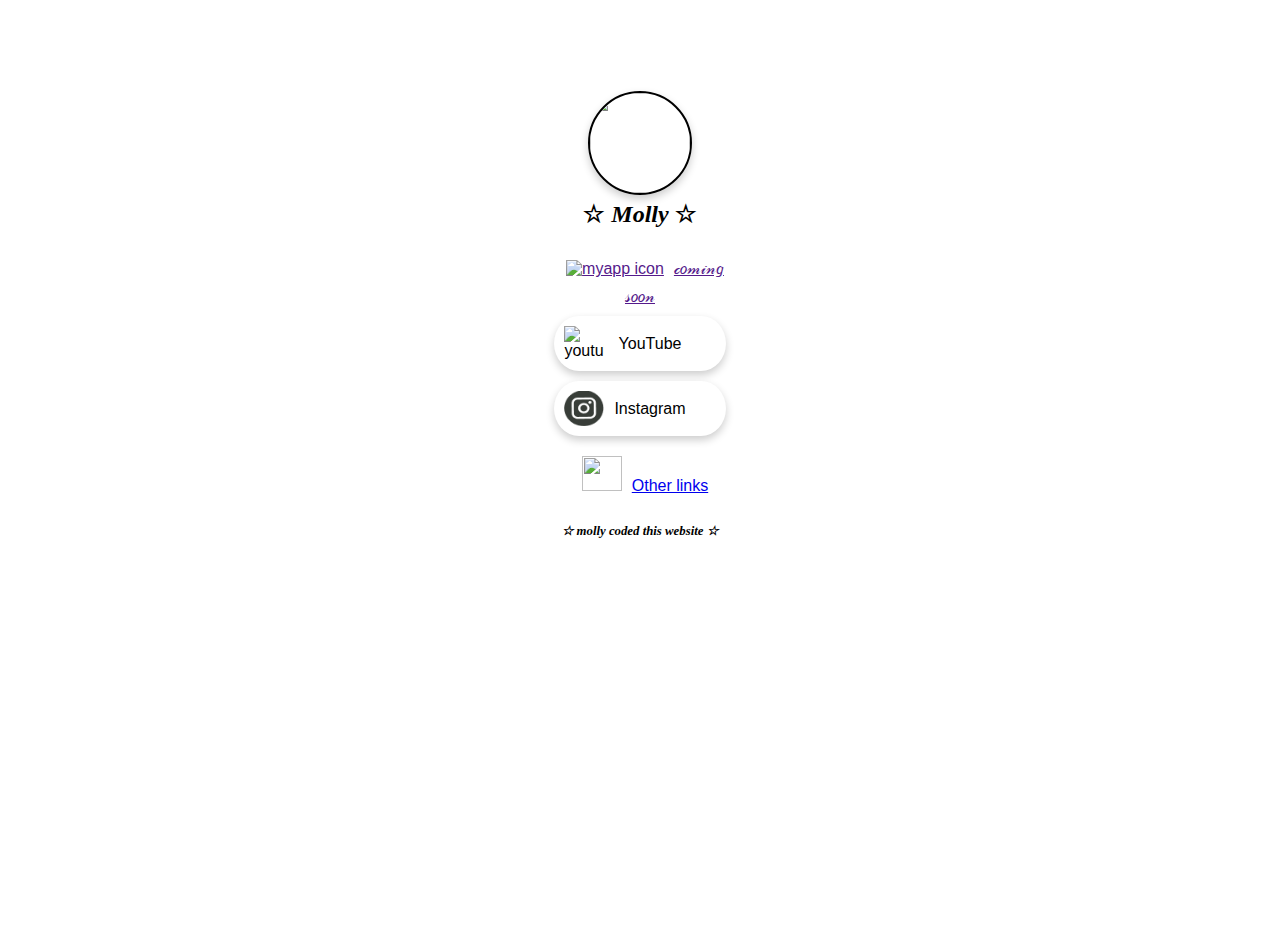
==== index.html @ 55ed957d "Update index.html" ====
<!DOCTYPE html>
<html lang="english">
    <head>
        <meta charset="UTF-8">
        <meta name="viewport" content="width=device-width, initial-scale=1">
    
        <title> &#9734; Molly's Links</title>
        <link rel="stylesheet" href="style.css">



    </head>
    <body>
        <div class="profilecontainer">
            <img class="profilepic" src="biopic4.png">
            <h1> &#9734; <i>Molly</i> &#9734;</h1>
            <p class="bio">
            </p>
        <div class="links">
        
            <a class="linkmyapp" href=""><img src="fitnesslogo.png" alt="myapp icon">𝒸𝑜𝓂𝒾𝓃𝑔 𝓈𝑜𝑜𝓃
            </a>
            <a class="linkyoutube" href="https://www.youtube.com/@444bodybyher"><img src="youtubeicon.png" alt="youtube icon">YouTube</a>
            <a class="linkinstagram" href="https://www.instagram.com/444bodybyher/"><img src="instagramicon.png" alt="instagram icon">Instagram</a>
            <a class="linktree" href="https://linktr.ee/444bodybyher"><img src="lockicon.png">Other links</a>
        </div> <!-- end links div -->
        <h4>☆ molly coded this website ☆</h4>
        </div> <!-- end profile container-->
        <iframe style="border-radius:12px" src="https://open.spotify.com/embed/playlist/6L6xAmtWha0JyMGnfmoWM0?utm_source=generator&theme=0" width="300px" height="152" frameBorder="0" allowfullscreen="" allow="autoplay; clipboard-write; encrypted-media; fullscreen; picture-in-picture" loading="lazy"></iframe>
    </body>
</html>
---- style.css ----
body {
    margin: 0;
    padding-top: 4%;
    font-family: Arial, sans-serif;
    background-image: url(whitemarblewhitestars.svg);
    background-size: cover;
    background-repeat: no-repeat;    
    background-attachment: fixed;
    display: flex;
    flex-direction: column;
    height: 100vh;
    align-items: center;
    color: #000000;
}

.profilecontainer {
    text-align: center;
    max-width: 400px;
    background: transparent;
    padding: 40px 20px;
    border-radius: 10px;
    display: grid;
    gap: 5px;
    grid-template-rows: auto auto auto 1fr;
}

.profilepic {
    width: 100px;
    height: 100px;
    border-radius: 50%;
    border: 2px solid #000000;
    margin: 0 auto;
    object-fit: cover;
    box-shadow: 0 4px 8px rgba(0, 0, 0, 0.2); /* drop shadow */
  }

h1 {
    font-size: 1.5rem;
    margin: 0;
    font-family: Georgia, 'Times New Roman', Times, serif;
}

h4 {
    font-family: 'Times New Roman', Times, serif;
    font-style: italic;
    font-size: .8rem;
}
  
.bio {
    font-size: 0.7rem;
    color: #666;
    margin: 6px;
    padding-bottom: 0%;
}
  
.links {
    display: grid;
    justify-content: center;    ;
    gap: 10px;
    grid-template-columns: .7fr;
}
  
.links img {
    width: 40px; 
    height: 35px;
    border-radius: 0%; 
    object-fit: cover;
    padding: 10px;
}

.linketsy img {
    width: 80px; 
    height: 80px;
    object-fit: cover;
    padding: 10px;
}

  
.linkyoutube, 
.linkinstagram,
.linkdribbble,
.linkbehance,
.linktiktok,
.linkwebsite {
    text-decoration: none;
    font-size: 1rem;
    font-family: Arial, Helvetica, sans-serif;
    border-radius: 30px / 60%; /* horizontal / vertical rounding */    
    display: grid;
    align-items: center; /* vertical center */
    background: #ffffff;
    color: #000000;
    padding: 0px 40px 0px 0px;
    font-weight: none;
    grid-template-columns: auto 1fr;
    box-shadow: 0 4px 8px rgba(0, 0, 0, 0.2); /* drop shadow */
}

.linketsy {
    text-decoration: none;
    font-size: 1rem;
    font-family: Arial, Helvetica, sans-serif;
    border-radius: 50px / 60%; /* horizontal / vertical rounding */    
    display: grid;
    align-items: center; /* vertical center */
    background: #ffffff;
    color: #000000;
    padding: 0px 40px 0px 20px;
    font-weight: none;
    grid-template-columns: auto 1fr;
    box-shadow: 0 4px 8px rgba(0, 0, 0, 0.2); /* drop shadow */
    min-width: 250px; /* Ensures a minimum width */
}

.linksectiontitle {
    font-size: 0.9rem;
    margin: 0;
    font-family: Georgia, 'Times New Roman', Times, serif;
}

.linkyoutube:hover,
.linkinstagram:hover,
.linkdribbble:hover,
.linkbehance:hover,
.linktiktok:hover,
.linkwebsite:hover,
.linketsy:hover {
    background: #2c2b2b;
    color: #ffffff;
    box-shadow: 0 4px 8px rgba(0, 0, 0, 0.2); /* drop shadow */

}
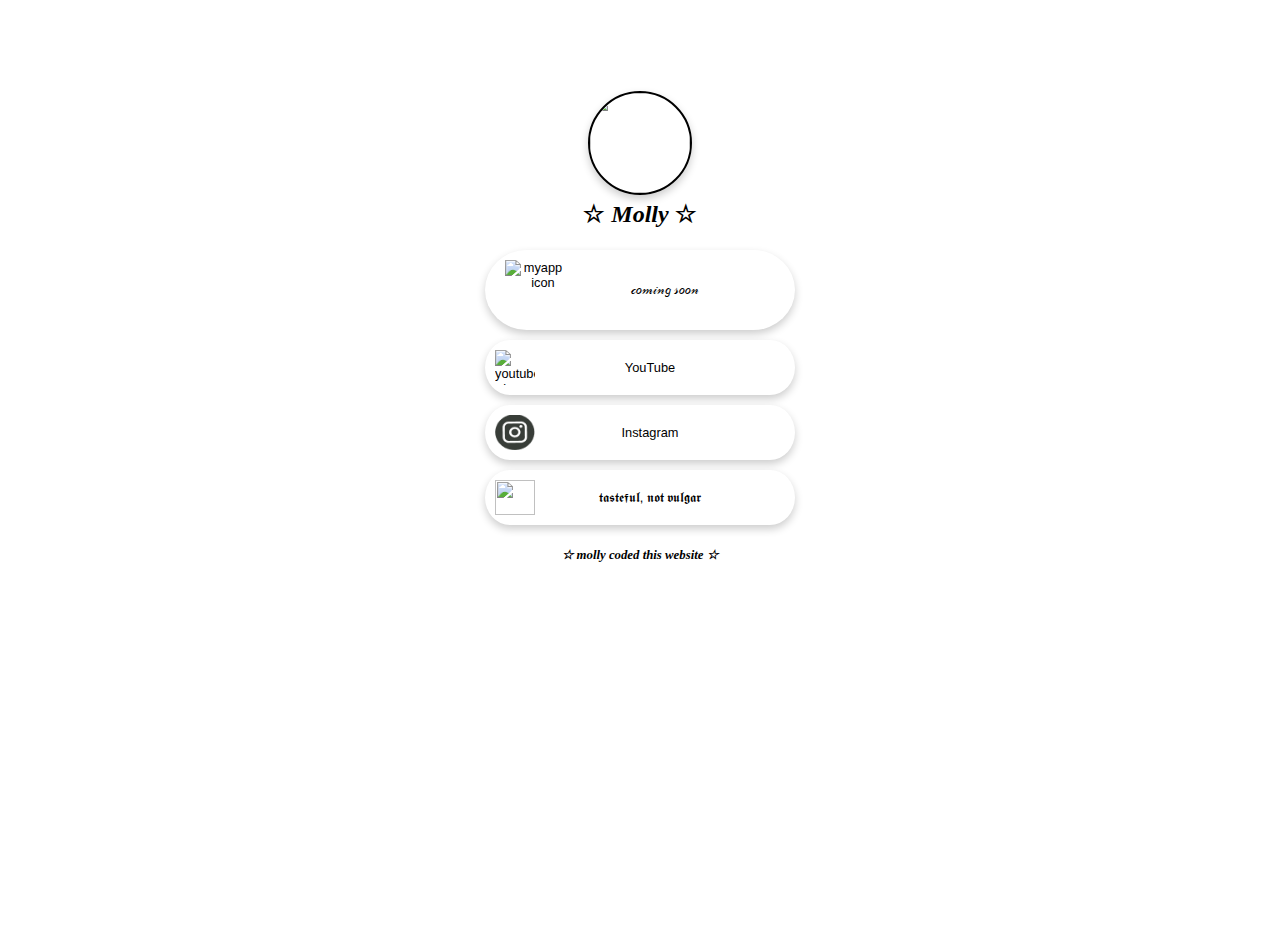
==== commit 2f00838b: "Update index.html" ====
--- a/index.html
+++ b/index.html
@@ -22,7 +22,7 @@
             </a>
             <a class="linkyoutube" href="https://www.youtube.com/@444bodybyher"><img src="youtubeicon.png" alt="youtube icon">YouTube</a>
             <a class="linkinstagram" href="https://www.instagram.com/444bodybyher/"><img src="instagramicon.png" alt="instagram icon">Instagram</a>
-            <a class="linktree" href="https://linktr.ee/444bodybyher"><img src="lockicon.png">Other links</a>
+            <a class="linktree" href="https://onlyfans.com/444bodybyher"><img src="lockicon.png">𝖙𝖆𝖘𝖙𝖊𝖋𝖚𝖑, 𝖓𝖔𝖙 𝖛𝖚𝖑𝖌𝖆𝖗</a>
         </div> <!-- end links div -->
         <h4>☆ molly coded this website ☆</h4>
         </div> <!-- end profile container-->
--- a/style.css
+++ b/style.css
@@ -68,22 +68,28 @@
     padding: 10px;
 }
 
-.linketsy img {
-    width: 80px; 
-    height: 80px;
+.linkmyapp img {
+    width: 60px; 
+    height: 60px;
+    object-fit: cover;
+    padding-right: 10px;
+    padding-top: 10px;
+    padding-left: 0px;
+    padding-bottom: 10px;
+}
+
+.linkwebsite img {
+    width: 60px; 
+    height: 60px;
     object-fit: cover;
     padding: 10px;
 }
-
   
 .linkyoutube, 
 .linkinstagram,
-.linkdribbble,
-.linkbehance,
-.linktiktok,
-.linkwebsite {
+.linktree {
     text-decoration: none;
-    font-size: 1rem;
+    font-size: 0.8rem;
     font-family: Arial, Helvetica, sans-serif;
     border-radius: 30px / 60%; /* horizontal / vertical rounding */    
     display: grid;
@@ -96,9 +102,25 @@
     box-shadow: 0 4px 8px rgba(0, 0, 0, 0.2); /* drop shadow */
 }
 
-.linketsy {
+.linkwebsite {
     text-decoration: none;
-    font-size: 1rem;
+    font-size: 0.8rem;
+    font-family: Arial, Helvetica, sans-serif;
+    border-radius: 50px / 60%; /* horizontal / vertical rounding */    
+    display: grid;
+    align-items: center; /* vertical center */
+    background: #ffffff;
+    color: #000000;
+    padding: 0px 40px 0px 0px;
+    font-weight: none;
+    grid-template-columns: auto 1fr;
+    box-shadow: 0 4px 8px rgba(0, 0, 0, 0.2); /* drop shadow */
+    min-width: 250px;
+}
+
+.linkmyapp {
+    text-decoration: none;
+    font-size: 0.8rem;
     font-family: Arial, Helvetica, sans-serif;
     border-radius: 50px / 60%; /* horizontal / vertical rounding */    
     display: grid;
@@ -109,7 +131,7 @@
     font-weight: none;
     grid-template-columns: auto 1fr;
     box-shadow: 0 4px 8px rgba(0, 0, 0, 0.2); /* drop shadow */
-    min-width: 250px; /* Ensures a minimum width */
+    min-width: 250px; /* ensures a minimum width */
 }
 
 .linksectiontitle {
@@ -120,14 +142,11 @@
 
 .linkyoutube:hover,
 .linkinstagram:hover,
-.linkdribbble:hover,
-.linkbehance:hover,
-.linktiktok:hover,
 .linkwebsite:hover,
-.linketsy:hover {
+.linkmyapp:hover, 
+.linktree:hover {
     background: #2c2b2b;
     color: #ffffff;
-    box-shadow: 0 4px 8px rgba(0, 0, 0, 0.2); /* drop shadow */
+    box-shadow: 0 4px 8px rgba(0, 0, 0, 0.9); /* drop shadow */
 
 }
-  
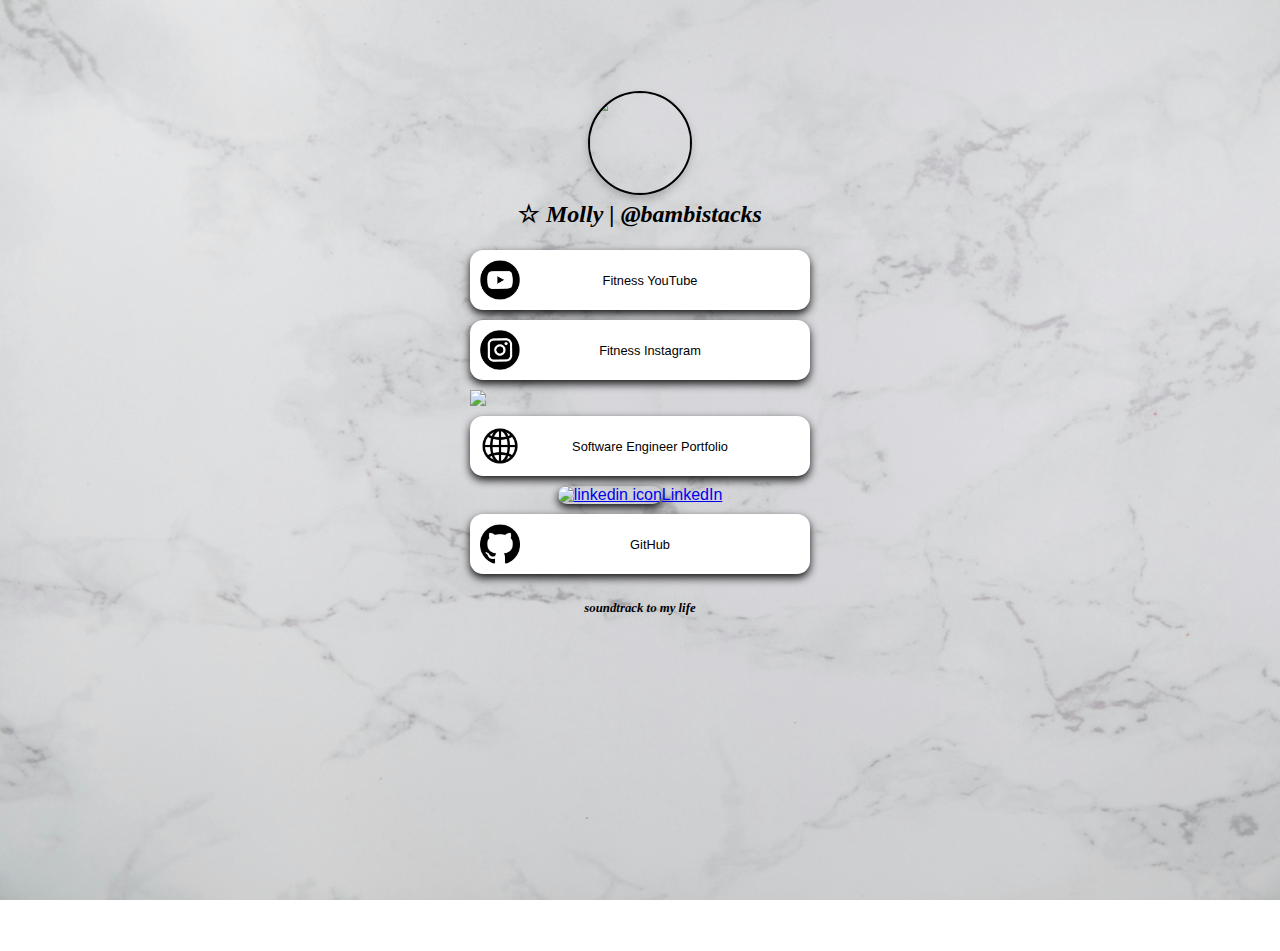
==== commit 80c66e10: "Update index.html" ====
--- a/index.html
+++ b/index.html
@@ -4,7 +4,7 @@
         <meta charset="UTF-8">
         <meta name="viewport" content="width=device-width, initial-scale=1">
     
-        <title> &#9734; Molly's Links</title>
+        <title> &#9734; bambistacks</title>
         <link rel="stylesheet" href="style.css">
 
 
@@ -12,20 +12,29 @@
     </head>
     <body>
         <div class="profilecontainer">
-            <img class="profilepic" src="biopic4.png">
-            <h1> &#9734; <i>Molly</i> &#9734;</h1>
+            <img class="profilepic" src="biopic3.png">
+            <h1> &#9734; <i>Molly | @bambistacks</i></h1>
             <p class="bio">
             </p>
         <div class="links">
         
-            <a class="linkmyapp" href=""><img src="fitnesslogo.png" alt="myapp icon">𝒸𝑜𝓂𝒾𝓃𝑔 𝓈𝑜𝑜𝓃
-            </a>
-            <a class="linkyoutube" href="https://www.youtube.com/@444bodybyher"><img src="youtubeicon.png" alt="youtube icon">YouTube</a>
-            <a class="linkinstagram" href="https://www.instagram.com/444bodybyher/"><img src="instagramicon.png" alt="instagram icon">Instagram</a>
-            <a class="linktree" href="https://onlyfans.com/444bodybyher"><img src="lockicon.png">𝖙𝖆𝖘𝖙𝖊𝖋𝖚𝖑, 𝖓𝖔𝖙 𝖛𝖚𝖑𝖌𝖆𝖗</a>
-        </div> <!-- end links div -->
-        <h4>☆ molly coded this website ☆</h4>
+            <a class="linkyoutube" href="https://www.youtube.com/@bambistacks444"><img src="youtubelogo.png" alt="youtube icon">Fitness YouTube</a>
+            <a class="linkinstagram" href="https://www.instagram.com/@bambistacks444"><img src="instagramlogo.png" alt="instagram icon">Fitness Instagram</a>            
+            
+            <img src="softwareengineerbanner.png" width="340">
+            <a class="linkwebsite" href="https://www.bambistacks.com"><img src="websitelogo.png" alt="website icon">Software Engineer Portfolio</a>
+            <a class="linklinkedin" href="https://www.linkedin.com/in/bambistacks/"><img src="linkedinlogo.png" alt="linkedin icon">LinkedIn</a>    
+            <a class="linkgithub" href="https://github.com/bambistacks"><img src="githublogo.png" alt="github icon">GitHub</a>        
+            
+            <h4>soundtrack to my life
+            <iframe style="border-radius:12px" src="https://open.spotify.com/embed/playlist/6L6xAmtWha0JyMGnfmoWM0?utm_source=generator&theme=0" width="340" height="200" frameBorder="0" allowfullscreen="" allow="autoplay; clipboard-write; encrypted-media; fullscreen; picture-in-picture" loading="lazy"></iframe>
+        </h4>
+
+        
+        </div> 
+        <!-- end links div -->
+        
         </div> <!-- end profile container-->
-        <iframe style="border-radius:12px" src="https://open.spotify.com/embed/playlist/6L6xAmtWha0JyMGnfmoWM0?utm_source=generator&theme=0" width="300px" height="152" frameBorder="0" allowfullscreen="" allow="autoplay; clipboard-write; encrypted-media; fullscreen; picture-in-picture" loading="lazy"></iframe>
+        
     </body>
 </html>
--- a/style.css
+++ b/style.css
@@ -2,7 +2,7 @@
     margin: 0;
     padding-top: 4%;
     font-family: Arial, sans-serif;
-    background-image: url(whitemarblewhitestars.svg);
+    background-image: url('backgroundimage.jpg');
     background-size: cover;
     background-repeat: no-repeat;    
     background-attachment: fixed;
@@ -11,6 +11,7 @@
     height: 100vh;
     align-items: center;
     color: #000000;
+    cursor: crosshair;
 }
 
 .profilecontainer {
@@ -30,7 +31,7 @@
     border-radius: 50%;
     border: 2px solid #000000;
     margin: 0 auto;
-    object-fit: cover;
+    object-fit: fill;
     box-shadow: 0 4px 8px rgba(0, 0, 0, 0.2); /* drop shadow */
   }
 
@@ -58,40 +59,28 @@
     justify-content: center;    ;
     gap: 10px;
     grid-template-columns: .7fr;
-}
-  
-.links img {
-    width: 40px; 
-    height: 35px;
-    border-radius: 0%; 
-    object-fit: cover;
-    padding: 10px;
+    max-width: 300px;
 }
 
-.linkmyapp img {
-    width: 60px; 
-    height: 60px;
-    object-fit: cover;
-    padding-right: 10px;
-    padding-top: 10px;
-    padding-left: 0px;
-    padding-bottom: 10px;
-}
 
-.linkwebsite img {
-    width: 60px; 
-    height: 60px;
-    object-fit: cover;
+.linkwebsite img,
+.linkyoutube img,
+.linkinstagram img,
+.linkgithub img {
+    width: 40px; 
+    height: 40px;
+    object-fit: fill;
     padding: 10px;
 }
   
 .linkyoutube, 
 .linkinstagram,
-.linktree {
+.linkwebsite,
+.linkgithub {
     text-decoration: none;
     font-size: 0.8rem;
     font-family: Arial, Helvetica, sans-serif;
-    border-radius: 30px / 60%; /* horizontal / vertical rounding */    
+    border-radius: 13px; 
     display: grid;
     align-items: center; /* vertical center */
     background: #ffffff;
@@ -99,40 +88,15 @@
     padding: 0px 40px 0px 0px;
     font-weight: none;
     grid-template-columns: auto 1fr;
-    box-shadow: 0 4px 8px rgba(0, 0, 0, 0.2); /* drop shadow */
+    box-shadow: 0 4px 8px rgba(0, 0, 0, 0.9); /* drop shadow */
 }
 
-.linkwebsite {
-    text-decoration: none;
-    font-size: 0.8rem;
-    font-family: Arial, Helvetica, sans-serif;
-    border-radius: 50px / 60%; /* horizontal / vertical rounding */    
-    display: grid;
-    align-items: center; /* vertical center */
-    background: #ffffff;
-    color: #000000;
-    padding: 0px 40px 0px 0px;
-    font-weight: none;
-    grid-template-columns: auto 1fr;
-    box-shadow: 0 4px 8px rgba(0, 0, 0, 0.2); /* drop shadow */
-    min-width: 250px;
+
+.linklinkedin img {
+    border-radius: 13px;
+    box-shadow: 0 4px 8px rgba(0, 0, 0, 0.9); /* drop shadow */
 }
 
-.linkmyapp {
-    text-decoration: none;
-    font-size: 0.8rem;
-    font-family: Arial, Helvetica, sans-serif;
-    border-radius: 50px / 60%; /* horizontal / vertical rounding */    
-    display: grid;
-    align-items: center; /* vertical center */
-    background: #ffffff;
-    color: #000000;
-    padding: 0px 40px 0px 20px;
-    font-weight: none;
-    grid-template-columns: auto 1fr;
-    box-shadow: 0 4px 8px rgba(0, 0, 0, 0.2); /* drop shadow */
-    min-width: 250px; /* ensures a minimum width */
-}
 
 .linksectiontitle {
     font-size: 0.9rem;
@@ -140,13 +104,32 @@
     font-family: Georgia, 'Times New Roman', Times, serif;
 }
 
+
+
+
 .linkyoutube:hover,
 .linkinstagram:hover,
 .linkwebsite:hover,
-.linkmyapp:hover, 
-.linktree:hover {
+.linkgithub:hover {
     background: #2c2b2b;
     color: #ffffff;
     box-shadow: 0 4px 8px rgba(0, 0, 0, 0.9); /* drop shadow */
 
 }
+  
+/* linked in container */
+.container {
+    position: relative;
+    width: 100%;   /* or set a specific width */
+    height: 100px; /* or set a specific height */
+  }
+  
+  .overlay-image {
+    position: absolute;
+    top: 0;
+    right: 0;
+    width: 40px;  /* Adjust the size of the overlay image */
+    height: 25px; /* Adjust the size of the overlay image */
+    object-fit: fill;  /* Optional: ensures the overlay image doesn't distort */
+  }
+  /* end linked in container */
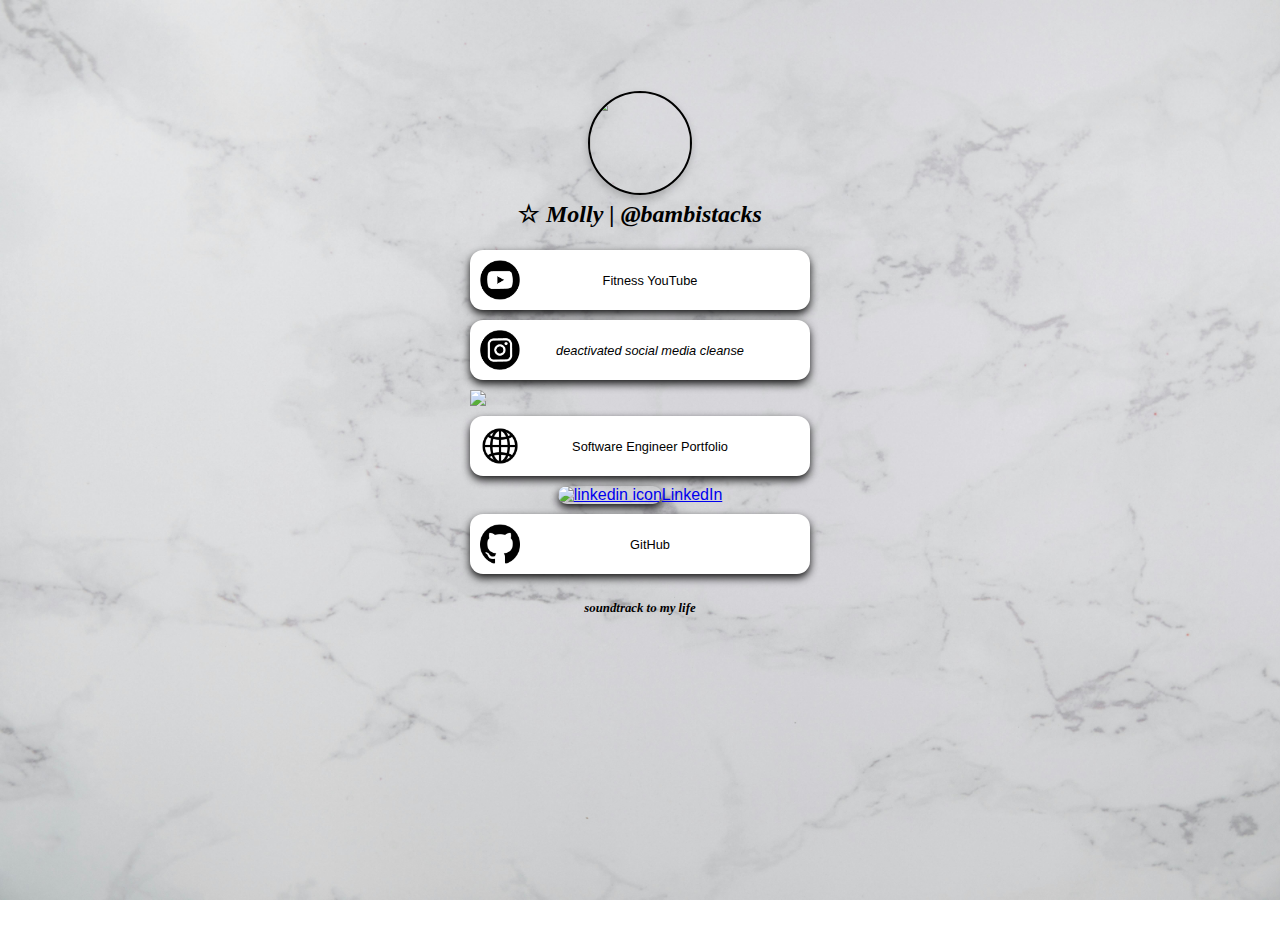
==== commit 98b45530: "Update index.html" ====
--- a/index.html
+++ b/index.html
@@ -19,10 +19,10 @@
         <div class="links">
         
             <a class="linkyoutube" href="https://www.youtube.com/@bambistacks444"><img src="youtubelogo.png" alt="youtube icon">Fitness YouTube</a>
-            <a class="linkinstagram" href="https://www.instagram.com/@bambistacks444"><img src="instagramlogo.png" alt="instagram icon">Fitness Instagram</a>            
+            <a class="linkinstagram" href="https://www.instagram.com/@bambistacks444"><img src="instagramlogo.png" alt="instagram icon"><i>deactivated social media cleanse</i></a>            
             
             <img src="softwareengineerbanner.png" width="340">
-            <a class="linkwebsite" href="https://www.bambistacks.com"><img src="websitelogo.png" alt="website icon">Software Engineer Portfolio</a>
+            <a class="linkwebsite" href="portfolio.html"><img src="websitelogo.png" alt="website icon">Software Engineer Portfolio</a>
             <a class="linklinkedin" href="https://www.linkedin.com/in/bambistacks/"><img src="linkedinlogo.png" alt="linkedin icon">LinkedIn</a>    
             <a class="linkgithub" href="https://github.com/bambistacks"><img src="githublogo.png" alt="github icon">GitHub</a>        
             
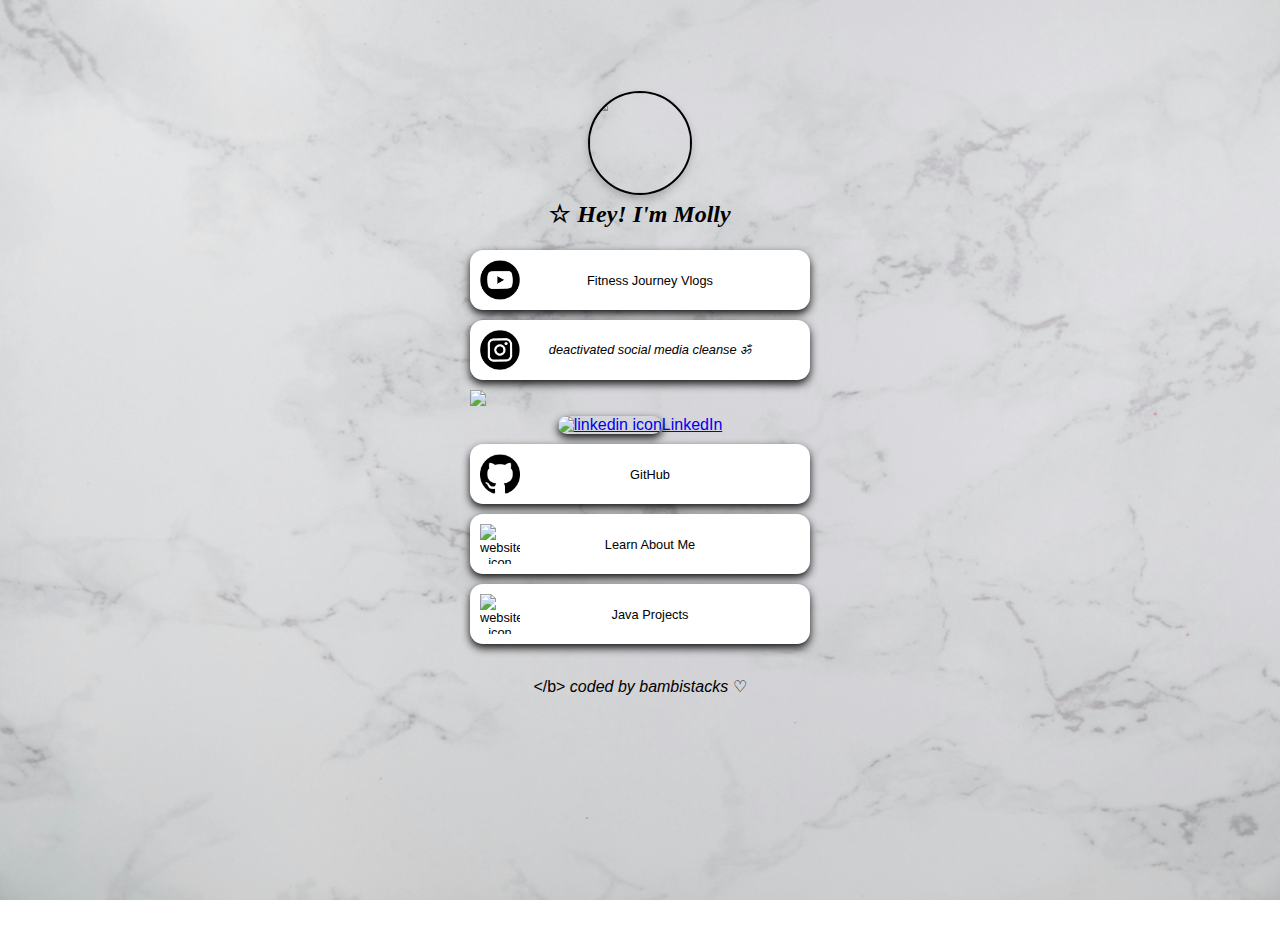
==== commit 88fdf769: "Update index.html" ====
--- a/index.html
+++ b/index.html
@@ -11,30 +11,32 @@
 
     </head>
     <body>
+
+        <div class="containercontainer">
         <div class="profilecontainer">
             <img class="profilepic" src="biopic3.png">
-            <h1> &#9734; <i>Molly | @bambistacks</i></h1>
+            <h1> &#9734; <i>Hey! I'm Molly</i></h1>
             <p class="bio">
             </p>
         <div class="links">
         
-            <a class="linkyoutube" href="https://www.youtube.com/@bambistacks444"><img src="youtubelogo.png" alt="youtube icon">Fitness YouTube</a>
-            <a class="linkinstagram" href="https://www.instagram.com/@bambistacks444"><img src="instagramlogo.png" alt="instagram icon"><i>deactivated social media cleanse</i></a>            
+            <a class="linkyoutube" href="https://www.youtube.com/@bambistacks444"><img src="youtubelogo.png" alt="youtube icon">Fitness Journey Vlogs</a>
+            <a class="linkinstagram" href="https://www.instagram.com/@bambistacks444"><img src="instagramlogo.png" alt="instagram icon"><i>deactivated social media cleanse ॐ</i></a>            
             
             <img src="softwareengineerbanner.png" width="340">
-            <a class="linkwebsite" href="portfolio.html"><img src="websitelogo.png" alt="website icon">Software Engineer Portfolio</a>
             <a class="linklinkedin" href="https://www.linkedin.com/in/bambistacks/"><img src="linkedinlogo.png" alt="linkedin icon">LinkedIn</a>    
-            <a class="linkgithub" href="https://github.com/bambistacks"><img src="githublogo.png" alt="github icon">GitHub</a>        
-            
-            <h4>soundtrack to my life
-            <iframe style="border-radius:12px" src="https://open.spotify.com/embed/playlist/6L6xAmtWha0JyMGnfmoWM0?utm_source=generator&theme=0" width="340" height="200" frameBorder="0" allowfullscreen="" allow="autoplay; clipboard-write; encrypted-media; fullscreen; picture-in-picture" loading="lazy"></iframe>
+            <a class="linkgithub" href="https://github.com/bambistacks"><img src="githublogo.png" alt="github icon">GitHub</a>  
+            <a class="linkwebsite" href="portfolio.html"><img src="questionmark.png" alt="website icon">Learn About Me</a>
+            <a class="linkwebsite" href="portfolio.html"><img src="javalogo.png" alt="website icon">Java Projects</a>
+<br>
         </h4>
 
         
         </div> 
         <!-- end links div -->
+        <div class="credit"> &lt;/b> <i>coded by bambistacks </i>♡</div>
+        </div></div> <!-- end profile container-->
         
-        </div> <!-- end profile container-->
         
     </body>
 </html>
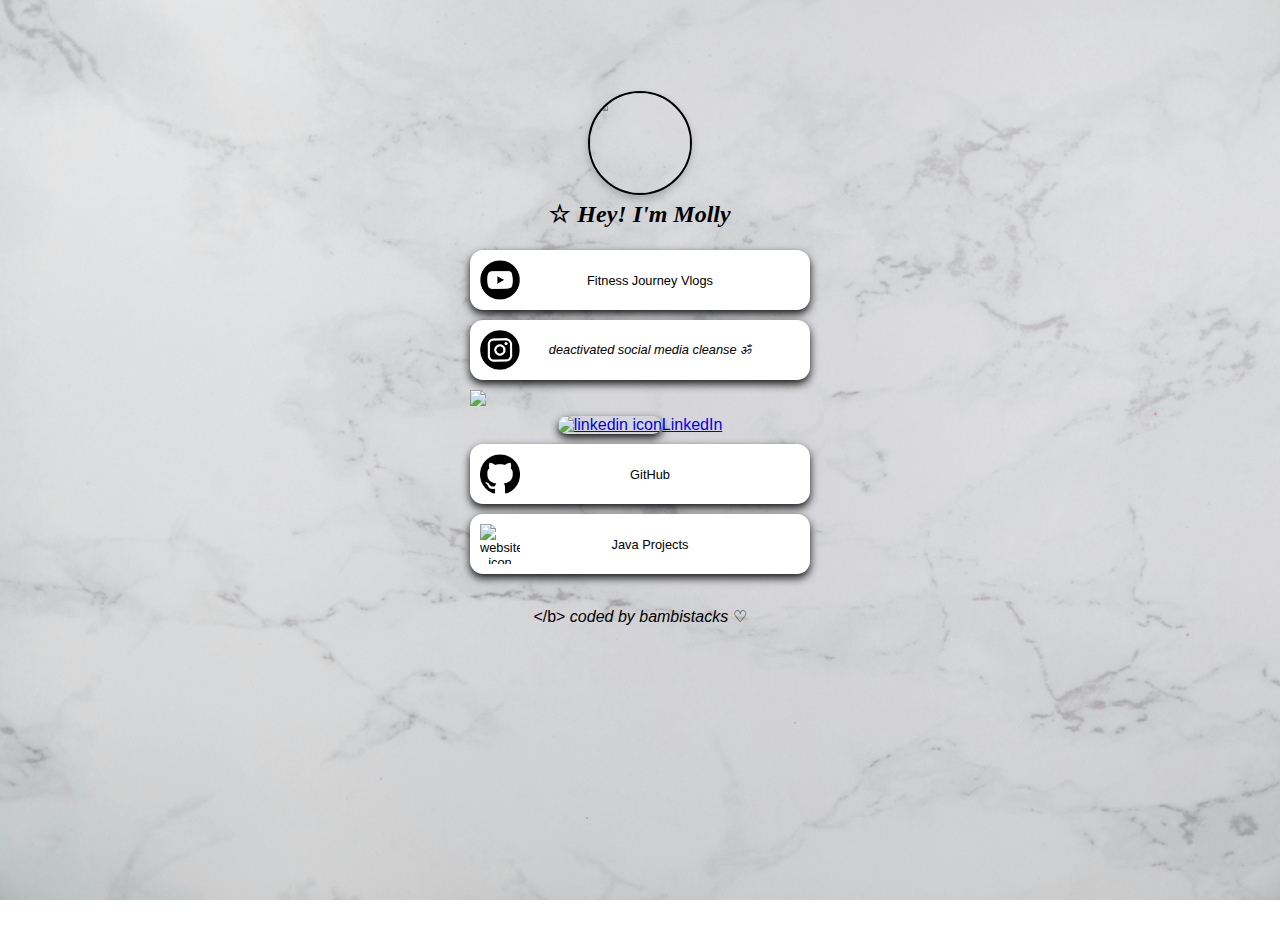
==== commit ce424143: "Update index.html" ====
--- a/index.html
+++ b/index.html
@@ -26,7 +26,6 @@
             <img src="softwareengineerbanner.png" width="340">
             <a class="linklinkedin" href="https://www.linkedin.com/in/bambistacks/"><img src="linkedinlogo.png" alt="linkedin icon">LinkedIn</a>    
             <a class="linkgithub" href="https://github.com/bambistacks"><img src="githublogo.png" alt="github icon">GitHub</a>  
-            <a class="linkwebsite" href="portfolio.html"><img src="questionmark.png" alt="website icon">Learn About Me</a>
             <a class="linkwebsite" href="portfolio.html"><img src="javalogo.png" alt="website icon">Java Projects</a>
 <br>
         </h4>
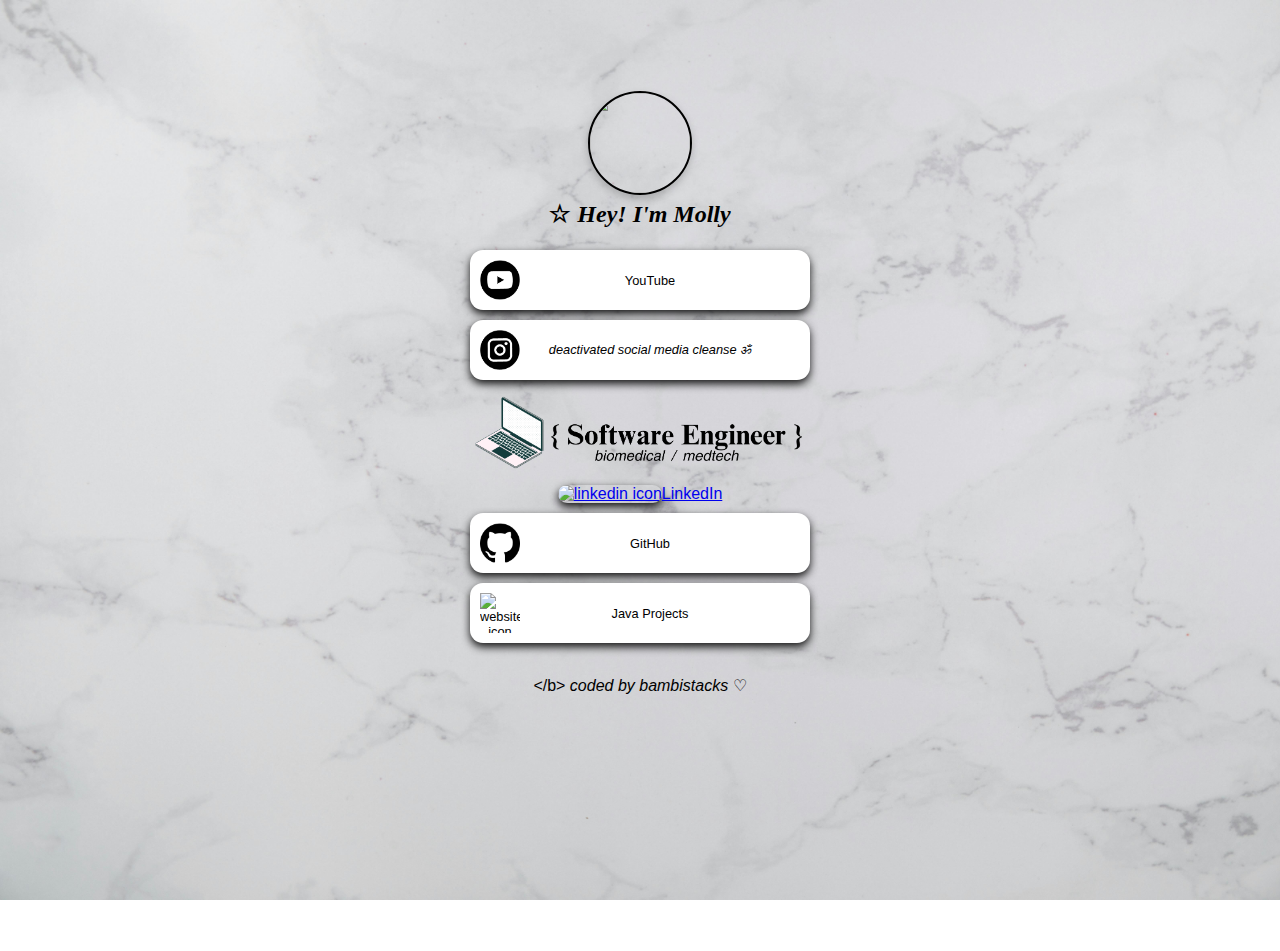
==== commit 81b27534: "Update index.html" ====
--- a/index.html
+++ b/index.html
@@ -20,7 +20,7 @@
             </p>
         <div class="links">
         
-            <a class="linkyoutube" href="https://www.youtube.com/@bambistacks444"><img src="youtubelogo.png" alt="youtube icon">Fitness Journey Vlogs</a>
+            <a class="linkyoutube" href="https://www.youtube.com/@bambistacks444"><img src="youtubelogo.png" alt="youtube icon">YouTube</a>
             <a class="linkinstagram" href="https://www.instagram.com/@bambistacks444"><img src="instagramlogo.png" alt="instagram icon"><i>deactivated social media cleanse ॐ</i></a>            
             
             <img src="softwareengineerbanner.png" width="340">
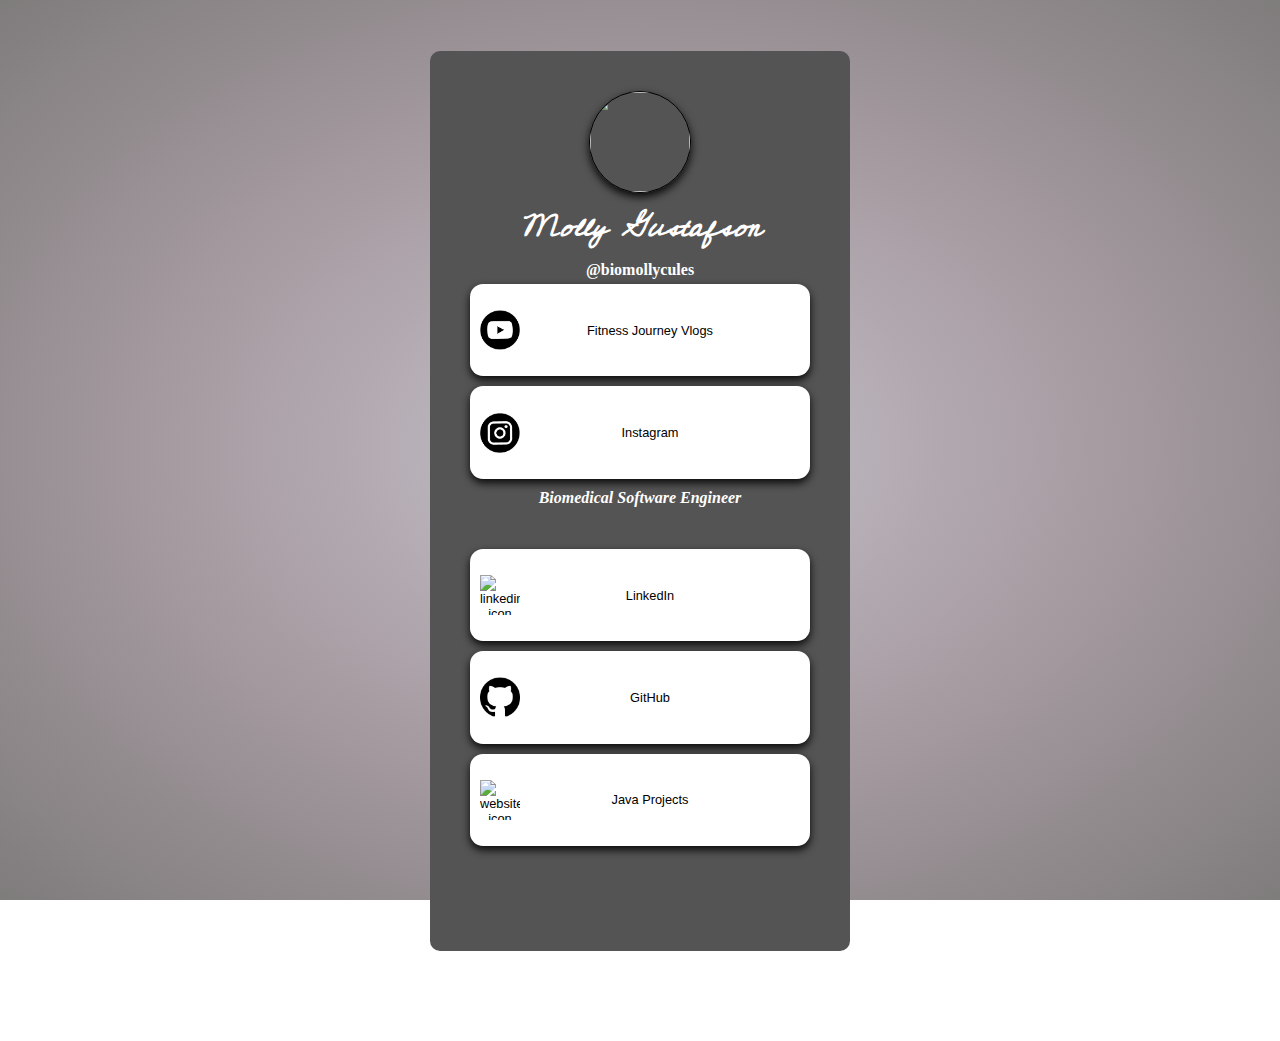
==== commit 74f445fa: "Update index.html" ====
--- a/index.html
+++ b/index.html
@@ -4,10 +4,12 @@
         <meta charset="UTF-8">
         <meta name="viewport" content="width=device-width, initial-scale=1">
     
-        <title> &#9734; bambistacks</title>
+        <title> + Molly Gustafson</title>
         <link rel="stylesheet" href="style.css">
 
-
+        <link rel="preconnect" href="https://fonts.googleapis.com">
+<link rel="preconnect" href="https://fonts.gstatic.com" crossorigin>
+<link href="https://fonts.googleapis.com/css2?family=Cedarville+Cursive&family=Kristi&display=swap" rel="stylesheet">
 
     </head>
     <body>
@@ -15,17 +17,17 @@
         <div class="containercontainer">
         <div class="profilecontainer">
             <img class="profilepic" src="biopic3.png">
-            <h1> &#9734; <i>Hey! I'm Molly</i></h1>
-            <p class="bio">
-            </p>
+            <h2><i>Molly Gustafson</i></h2>
+            <h1>@biomollycules</h1>
+        
+        
         <div class="links">
-        
-            <a class="linkyoutube" href="https://www.youtube.com/@bambistacks444"><img src="youtubelogo.png" alt="youtube icon">YouTube</a>
-            <a class="linkinstagram" href="https://www.instagram.com/@bambistacks444"><img src="instagramlogo.png" alt="instagram icon"><i>deactivated social media cleanse ॐ</i></a>            
+            <a class="linkyoutube" href="https://www.youtube.com/@biomollycules"><img src="youtubelogo.png" alt="youtube icon">Fitness Journey Vlogs</a>
+            <a class="linkinstagram" href="https://www.instagram.com/@biomollycules"><img src="instagramlogo.png" alt="instagram icon">Instagram</a>            
             
-            <img src="softwareengineerbanner.png" width="340">
-            <a class="linklinkedin" href="https://www.linkedin.com/in/bambistacks/"><img src="linkedinlogo.png" alt="linkedin icon">LinkedIn</a>    
-            <a class="linkgithub" href="https://github.com/bambistacks"><img src="githublogo.png" alt="github icon">GitHub</a>  
+            <h1> <i>Biomedical Software Engineer</i></h1>
+            <a class="linklinkedin" href="https://www.linkedin.com/in/biomollycules/"><img src="linkedinlogo.png" alt="linkedin icon">LinkedIn</a>    
+            <a class="linkgithub" href="https://github.com/biomollycules"><img src="githublogo.png" alt="github icon">GitHub</a>  
             <a class="linkwebsite" href="portfolio.html"><img src="javalogo.png" alt="website icon">Java Projects</a>
 <br>
         </h4>
@@ -33,9 +35,12 @@
         
         </div> 
         <!-- end links div -->
-        <div class="credit"> &lt;/b> <i>coded by bambistacks </i>♡</div>
+        <div class="credit"> </div>
         </div></div> <!-- end profile container-->
         
         
     </body>
+    <footer>
+
+    </footer>
 </html>
--- a/style.css
+++ b/style.css
@@ -1,8 +1,37 @@
 body {
+    margin: 0;
+    background-image: radial-gradient(#c7c2cb, #a79ca2, #7f7c7c);
+    width:100%;
+	height:300px;
+    background-size: cover;
+    background-repeat: no-repeat;    
+    background-attachment: fixed;
+    cursor: crosshair;
+}
+
+.credit {
+    font-family: Arial, Helvetica, sans-serif;
+    align-items: last baseline;
+}
+
+.profilecontainer {
+    text-align: center;
+    max-width: 400px;
+    background: transparent;
+    background-color: #555454;
+    padding: 40px 40px;
+    border-radius: 10px;
+    display: grid;
+    gap: 5px;
+    grid-template-rows: auto auto auto 1fr;
+    height: 100vh;
+}
+
+.containercontainer {
     margin: 0;
     padding-top: 4%;
     font-family: Arial, sans-serif;
-    background-image: url('backgroundimage.jpg');
+    background: transparent;
     background-size: cover;
     background-repeat: no-repeat;    
     background-attachment: fixed;
@@ -14,59 +43,57 @@
     cursor: crosshair;
 }
 
-.profilecontainer {
-    text-align: center;
-    max-width: 400px;
-    background: transparent;
-    padding: 40px 20px;
-    border-radius: 10px;
-    display: grid;
-    gap: 5px;
-    grid-template-rows: auto auto auto 1fr;
-}
-
 .profilepic {
     width: 100px;
     height: 100px;
     border-radius: 50%;
-    border: 2px solid #000000;
+    border: 1px solid #000000;
     margin: 0 auto;
     object-fit: fill;
-    box-shadow: 0 4px 8px rgba(0, 0, 0, 0.2); /* drop shadow */
+    box-shadow: 0 4px 8px rgba(0, 0, 0, 0.9); /* drop shadow */
   }
 
 h1 {
-    font-size: 1.5rem;
+    font-size: 1.0rem;
     margin: 0;
     font-family: Georgia, 'Times New Roman', Times, serif;
+    color: #ffffff;
+}
+
+h2 {
+    font-size: 1.9rem;
+    margin: 0;
+    font-family: "Cedarville Cursive", cursive;
+    color: #ffffff;
 }
 
 h4 {
     font-family: 'Times New Roman', Times, serif;
     font-style: italic;
-    font-size: .8rem;
+    font-size: 1.1rem;
 }
   
 .bio {
     font-size: 0.7rem;
-    color: #666;
+    color: #ffffff;
     margin: 6px;
     padding-bottom: 0%;
 }
   
 .links {
     display: grid;
-    justify-content: center;    ;
+    justify-content: center; 
     gap: 10px;
     grid-template-columns: .7fr;
-    max-width: 300px;
+    max-width: 350px;
 }
 
 
 .linkwebsite img,
 .linkyoutube img,
 .linkinstagram img,
-.linkgithub img {
+.linkgithub img,
+.linklinkedin img {
     width: 40px; 
     height: 40px;
     object-fit: fill;
@@ -76,7 +103,8 @@
 .linkyoutube, 
 .linkinstagram,
 .linkwebsite,
-.linkgithub {
+.linkgithub,
+.linklinkedin {
     text-decoration: none;
     font-size: 0.8rem;
     font-family: Arial, Helvetica, sans-serif;
@@ -89,12 +117,11 @@
     font-weight: none;
     grid-template-columns: auto 1fr;
     box-shadow: 0 4px 8px rgba(0, 0, 0, 0.9); /* drop shadow */
+    width: 300px;
 }
 
-
-.linklinkedin img {
-    border-radius: 13px;
-    box-shadow: 0 4px 8px rgba(0, 0, 0, 0.9); /* drop shadow */
+.linkinstagram {
+    background-color: #ffffff;
 }
 
 
@@ -110,26 +137,14 @@
 .linkyoutube:hover,
 .linkinstagram:hover,
 .linkwebsite:hover,
-.linkgithub:hover {
+.linkgithub:hover,
+.linklinkedin:hover {
     background: #2c2b2b;
     color: #ffffff;
     box-shadow: 0 4px 8px rgba(0, 0, 0, 0.9); /* drop shadow */
 
 }
   
-/* linked in container */
-.container {
-    position: relative;
-    width: 100%;   /* or set a specific width */
-    height: 100px; /* or set a specific height */
-  }
-  
-  .overlay-image {
-    position: absolute;
-    top: 0;
-    right: 0;
-    width: 40px;  /* Adjust the size of the overlay image */
-    height: 25px; /* Adjust the size of the overlay image */
-    object-fit: fill;  /* Optional: ensures the overlay image doesn't distort */
-  }
-  /* end linked in container */
+footer {
+    height: 10vh;
+}
